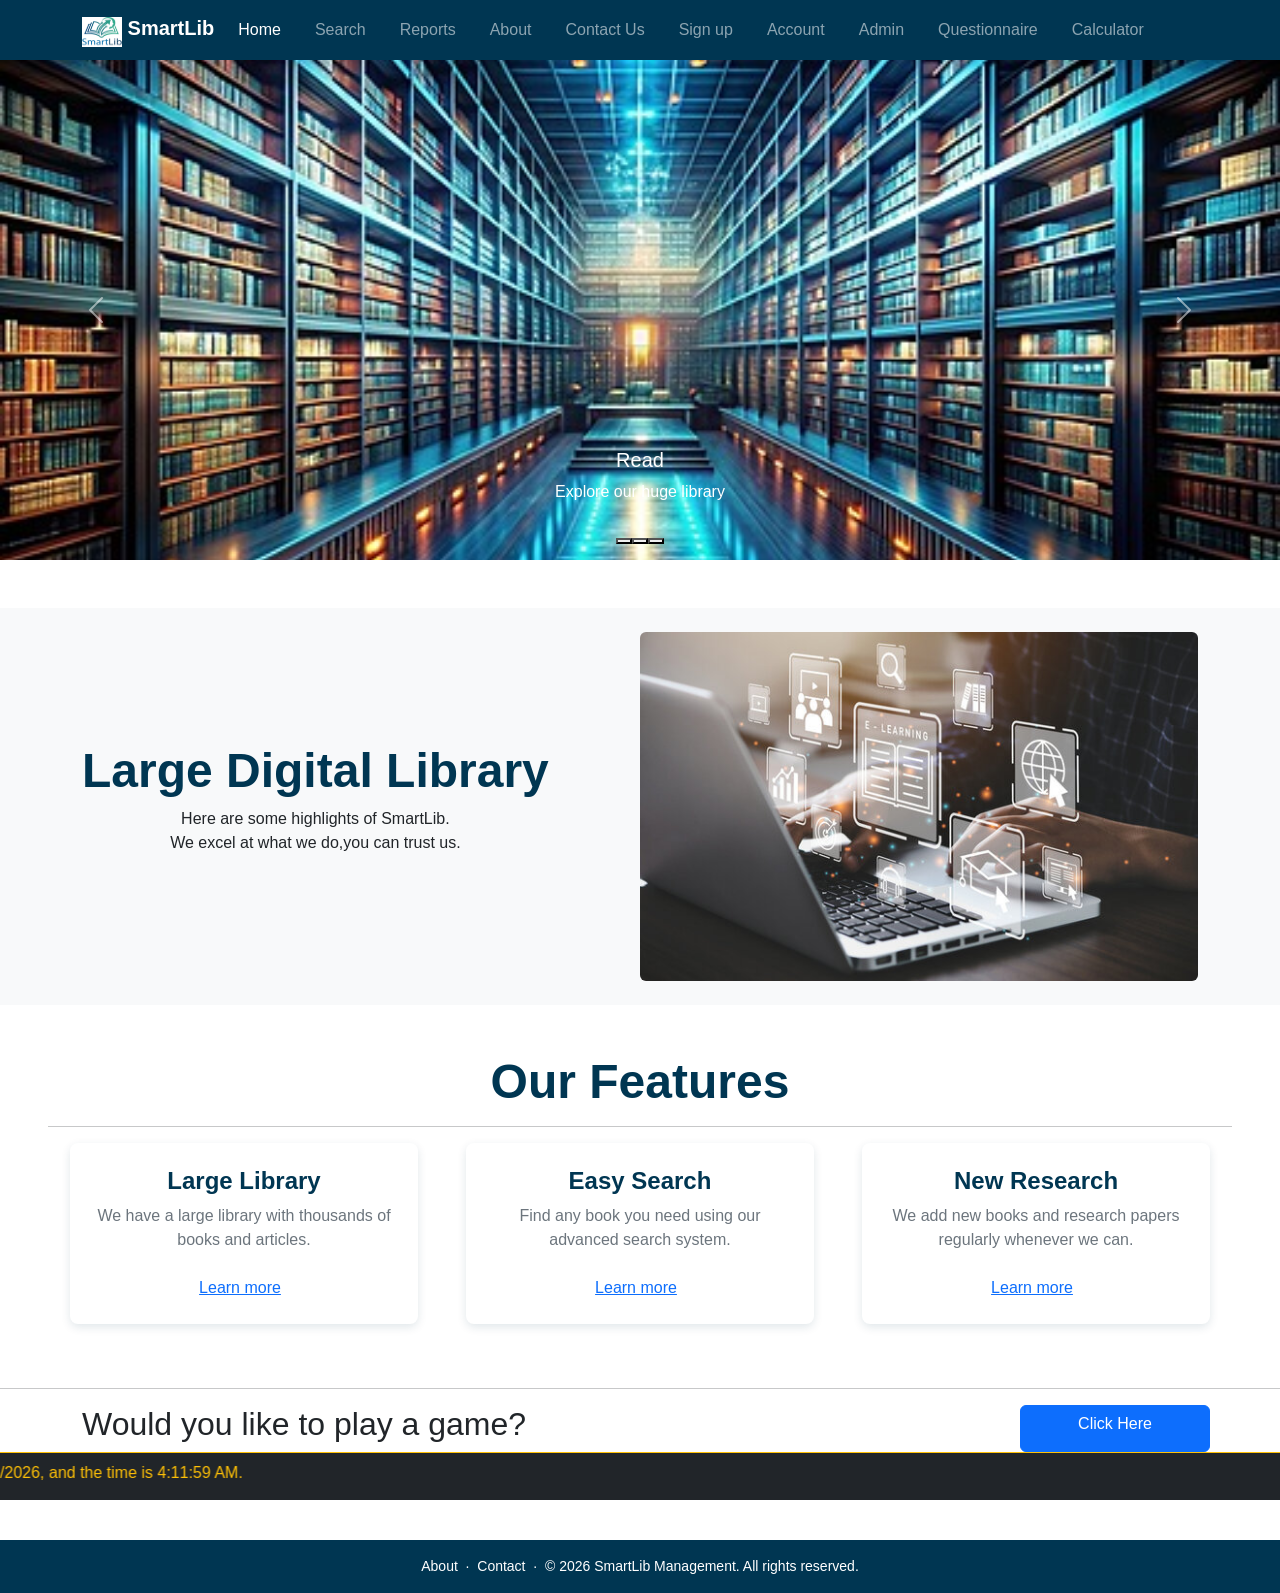
==== index.html @ b415d49e "Update index.html" ====
<!doctype html>
<html lang="en">
  <head>
    <meta charset="utf-8" />
    <meta name="viewport" content="width=device-width, initial-scale=1" />
    <title>SmartLib — Home</title>
    <link
      href="https://cdn.jsdelivr.net/npm/bootstrap@5.3.8/dist/css/bootstrap.min.css"
      rel="stylesheet"
      integrity="sha384-sRIl4kxILFvY47J16cr9ZwB07vP4J8+LH7qKQnuqkuIAvNWLzeN8tE5YBujZqJLB"
      crossorigin="anonymous"
    />
    <link rel="stylesheet" href="./style.css">
  </head>
  <body>
    
    <nav class="navbar navbar-expand-lg navbar-style navbar-dark" style="background-color: rgb(0, 54, 82);">
      <div class="container">
        <a href="index.html" class="navbar-brand">
          <img
            src="./assets/SmartLib_logo.jpg"
            alt="Logo"
            width="40"
            height="30"
            class="d-inline-block align-text-top"
          />
          SmartLib</a>
        <button class="navbar-toggler" type="button" data-bs-toggle="collapse" data-bs-target="#navbarNav" aria-controls="navbarNav" aria-expanded="false" aria-label="Toggle navigation">
          <span class="navbar-toggler-icon"></span>
        </button>
        <div class="collapse navbar-collapse" id="navbarNav">
          <ul class="navbar-nav me-auto">
            <li class="nav-item">
              <a href="index.html" class="nav-link active">Home</a>
            </li>
            <li class="nav-item">
              <a href="search.html" class="nav-link">Search</a>
            </li>
            <li class="nav-item">
              <a href="reports.html" class="nav-link">Reports</a>
            </li>
            <li class="nav-item">
              <a href="about.html" class="nav-link">About</a>
            </li>
            <li class="nav-item">
              <a href="contact.html" class="nav-link">Contact Us</a>
            </li>
            <li class="nav-item">
              <a href="signup.html" class="nav-link">Sign up</a>
            </li>
            <li class="nav-item">
              <a href="account.html" class="nav-link">Account</a>
            </li>
            <li class="nav-item">
              <a href="admin.html" class="nav-link">Admin</a>
            </li>
            <li class="nav-item">
              <a href="questionaire.html" class="nav-link">Questionnaire</a>
            </li>
            <li class="nav-item">
              <a href="calculator.html" class="nav-link">Calculator</a>
            </li>
          </ul>
        </div>
      </div>
    </nav>

    <!-- slide movement -->
    <section class="mb-5">
    <div class="">
        <div class="gallery-container w-100">
            <div id="photoGallery" class="carousel slide carousel-fade" data-bs-ride="carousel">
                <!-- Indicators -->
                <div class="carousel-indicators">
                    <button type="button"  data-bs-slide-to="0" class="active" aria-current="true" aria-label="Slide 1"></button>
                    <button type="button"  data-bs-slide-to="1" aria-label="Slide 2"></button>
                    <button type="button"  data-bs-slide-to="2" aria-label="Slide 3"></button>
                </div>

                <!-- Carousel Items -->
                <div class="carousel-inner ">
                    <!-- Photo 1 -->
                    <div class="carousel-item active" data-bs-interval="3000">
                        <img src="./assets/home1.jpg" class="d-block w-100" alt="Library interior 1" style="max-height: 500px; object-fit: cover;">
                        <div class="carousel-caption d-none d-md-block">
                            <h5>Read</h5>
                            <p>Explore our huge library</p>
                        </div>
                    </div>
                    
                    <!-- Photo 2 -->
                    <div class="carousel-item" data-bs-interval="3000">
                        <img src="./assets/home2.jpg" class="d-block w-100" alt="Library interior 2" style="max-height: 500px; object-fit: cover;">
                        <div class="carousel-caption d-none d-md-block">
                            <h5>Search</h5>
                            <p>Easy searching by our advanced system</p>
                        </div>
                    </div>
                    
                    <!-- Photo 3 -->
                    <div class="carousel-item" data-bs-interval="3000">
                        <img src="./assets/home3.jpg" class="d-block w-100" alt="Library interior 3" style="max-height: 500px; object-fit: cover;">
                        <div class="carousel-caption d-none d-md-block">
                            <h5>Latest</h5>
                            <p>Check out the latest releases</p>
                        </div>
                    </div>
                </div>

                <!-- Navigation Controls -->
                <button class="carousel-control-prev" type="button" data-bs-target="#photoGallery" data-bs-slide="prev">
                    <span class="carousel-control-prev-icon" aria-hidden="true"></span>
                    <span class="visually-hidden">Previous</span>
                </button>
                <button class="carousel-control-next" type="button" data-bs-target="#photoGallery" data-bs-slide="next">
                    <span class="carousel-control-next-icon" aria-hidden="true"></span>
                    <span class="visually-hidden">Next</span>
                </button>
            </div>
        </div>
    </div>
    </section>
    
    <!--  -->
    <section class="bg-light">
      <div
        class="container d-md-flex justify-content-between text-center pt-4 pb-4"
      >
        <div class="align-content-center">
          <h1 class="display-5 fw-bold section-title">Large Digital Library</h1>
          <p class="">
            Here are some highlights of SmartLib.<br />
            We excel at what we do,you can trust us.
          </p>
        </div>
        <img src="./assets/home3.jpg" class="w-50 rounded img-fluid" alt="" />
      </div>
    </section>

    <!-- Feature Section -->
    <section class="p-5 text-center" id="feature">
      <h1 class="display-5 fw-bold section-title">Our Features</h1>
      <hr>
      <div class="container">
        <div class="row justify-content-center text-center gap-5">
        <div class="card feature-card col-md text-center p-4">
          <h3 class="h4 fw-semibold mb-2 section-title fw-bold">Large Library</h3>
          
          <p class="text-secondary mb-4">
            We have a large library with thousands of books and articles.
          </p>
          <a href="#" class="text-primary">
            Learn more <i class="fas fa-arrow-right ms-2 small"></i>
          </a>
        </div>
        <div class="card feature-card col-md text-center p-4">
          <h3 class="h4 fw-semibold mb-2 section-title fw-bold">Easy Search</h3>
          <p class="text-secondary mb-4">
            Find any book you need using our advanced search system.
          </p>
          <a href="#" class="text-primary">
            Learn more <i class="fas fa-arrow-right ms-2 small"></i>
          </a>
        </div>
        <div class="card feature-card col-md text-center p-4">
          <h3 class="h4 fw-semibold mb-2 section-title fw-bold">New Research</h3>
          <p class="text-secondary mb-4">
            We add new books and research papers regularly whenever we can.
          </p>
          <a href="#" class="text-primary">
            Learn more <i class="fas fa-arrow-right ms-2 small"></i>
          </a>
        </div>
      </div>
      
    </section>

    <hr>
    <div class="container">
      <div class="row">
      <h2 class="col-10">Would you like to play a game?</h2>
      <a href="./fun.html" class="btn btn-primary col-lg-2 text-center">Click Here</a>
    </div>
    </div>
    

    <div class="banner-bottom">
        <div class="bg-dark text-warning py-2 border-top border-warning">
            <marquee direction="right" id="moving-welcome">
              Welcome to the SmartLib website! Today is <span id="date"></span>, and the time is <span id="time"></span>.
            </marquee>
        </div>
    </div>
    
    

    <footer class="text-white py-3" style="background-color: rgb(0, 54, 82);">
      <div class="container text-center">
        <p class="small mb-0">
          <a href="about.html" class="text-white text-decoration-none">About</a>
          &nbsp;·&nbsp;
          <a href="contact.html" class="text-white text-decoration-none">Contact</a>
          &nbsp;·&nbsp;
          © 2026 SmartLib Management. All rights reserved.
        </p>
      </div>
    </footer>

    <script
      src="https://cdn.jsdelivr.net/npm/bootstrap@5.3.8/dist/js/bootstrap.bundle.min.js"
      integrity="sha384-FKyoEForCGlyvwx9Hj09JcYn3nv7wiPVlz7YYwJrWVcXK/BmnVDxM+D2scQbITxI"
      crossorigin="anonymous"
    ></script>
    <script src="./script.js"></script>
       
  </body>
</html>
---- style.css ----
body{
font-family: Arial, sans-serif;
margin:0;
padding:0;
background:#ffffff;
}



header{
background:#f4f4f4;
padding:20px;
text-align:center;
}



nav{
background:#003652;
padding:12px;
}

nav a{
color:white;
text-decoration:none;
margin-right:18px;
font-weight:bold;
}

nav a:hover{
color:#00c896; 
}

table{
width:85%;
margin:25px auto;
border-collapse:collapse;
}

th, td{
border:1px solid #333;
padding:10px;
}

th{
background:#003652;
color:white;
text-align:center;
}


tr:nth-child(even){
background:#f2f2f2;
}



tr:hover{
background:#d9f5ec;
}


#search-submit{
background:#00c896;
color:white;
padding:10px 18px;
border:none;
border-radius:6px;
cursor:pointer;
font-weight:bold;
}

#search-submit:hover{
background:#009e74;
}



input[type="checkbox"]{
margin-right:6px;
}



input[type="text"], select{
width:90%;
padding:8px;
border:1px solid #ccc;
border-radius:4px;
}



footer{
text-align:center;
margin-top:40px;
padding:12px;
background:#003652;
color:white;
}
.card{
background:white;
padding:15px;
border-radius:8px;
box-shadow:0 2px 8px rgba(0,0,0,0.1);
}

.navbar-style {
  background-color: rgb(0, 54, 82) !important;
}

.section-title {
  color: rgb(0, 54, 82);
}

.feature-card {
  border: none;
  box-shadow: 0 0.2rem 0.6rem rgba(0, 54, 82, 0.12);
  transition: box-shadow 0.2s ease;
}

.feature-card:hover {
  box-shadow: 0 0.45rem 1rem rgba(0, 54, 82, 0.18);
}


.admin-page .card {
  border: 1px solid rgba(0, 54, 82, 0.15);
  box-shadow: 0 0.35rem 1rem rgba(0, 0, 0, 0.08);
}

.admin-page .btn-brand {
  background-color: rgb(0, 54, 82);
  border-color: rgb(0, 54, 82);
  color: #fff;
}

.admin-page .btn-brand:hover {
  background-color: rgb(0, 40, 62);
  border-color: rgb(0, 40, 62);
  color: #fff;
}

.about-hero-img {
  max-width: 600px;
  width: 100%;
  height: auto;
}
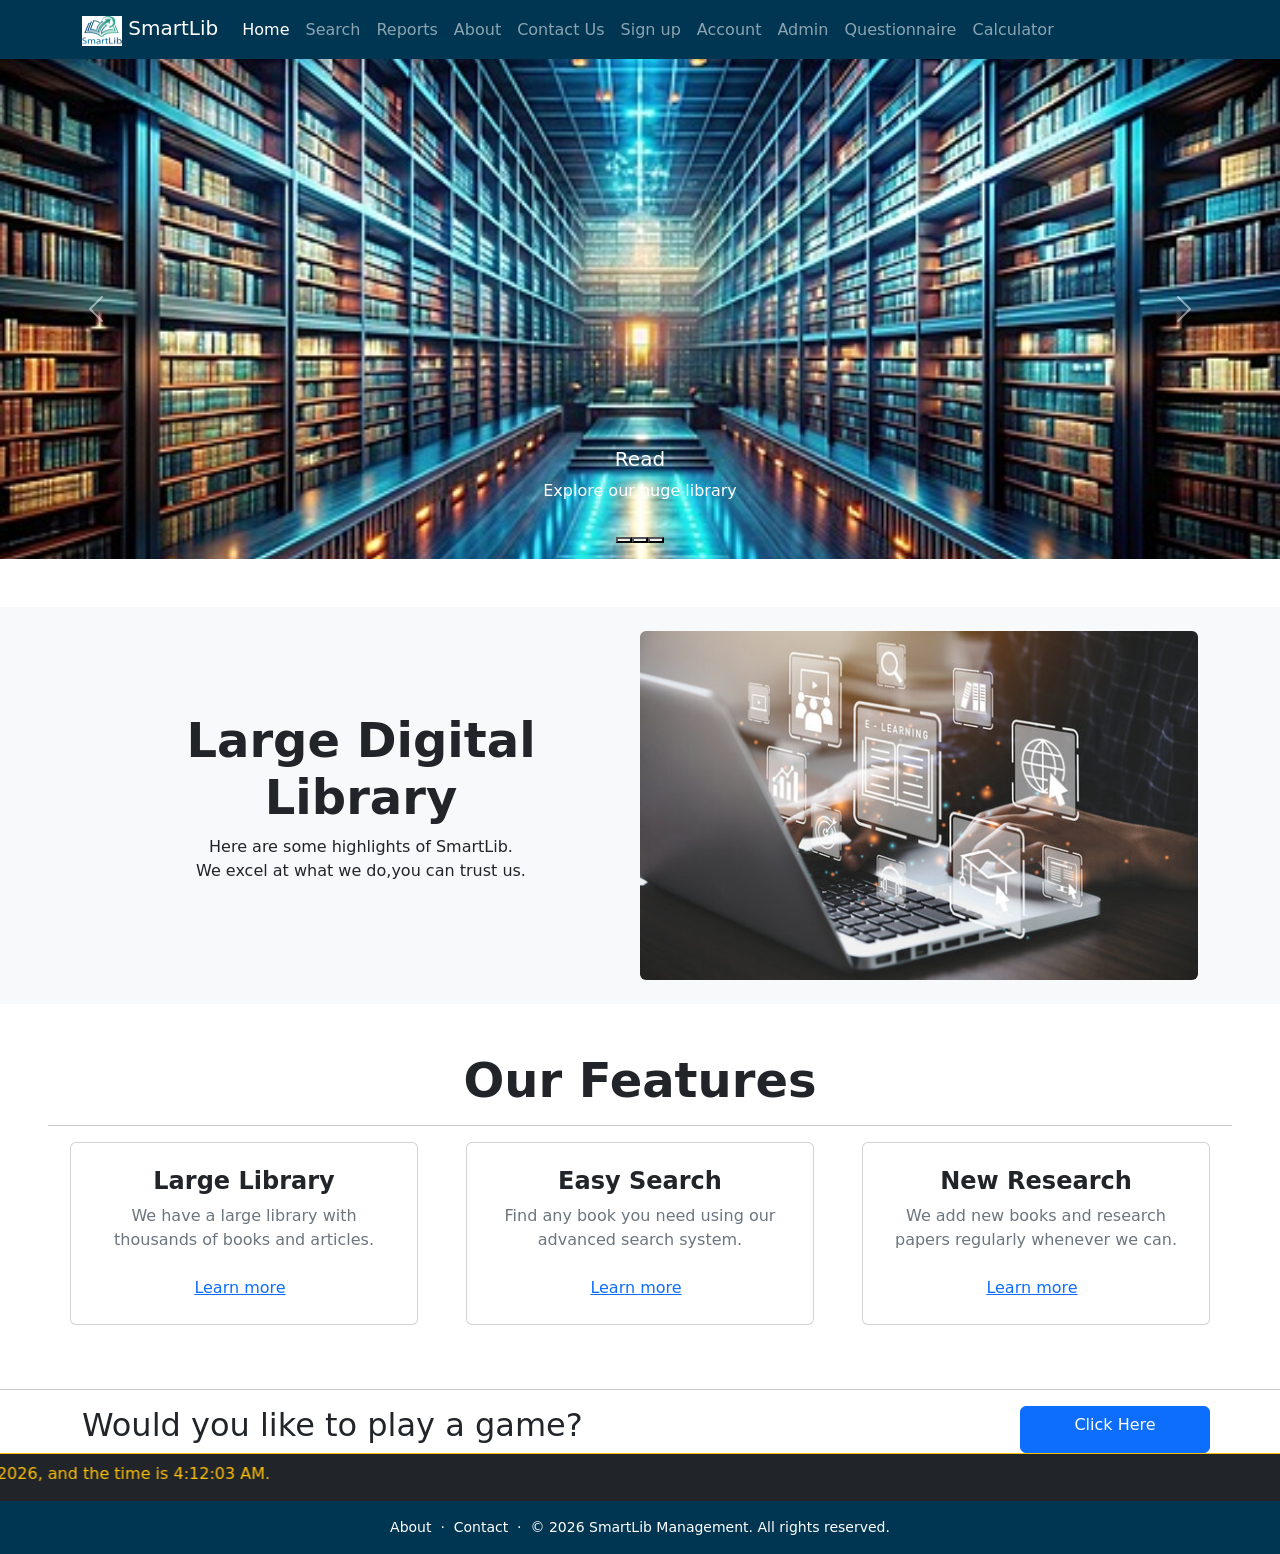
==== commit 1e6c8178: "Update index.html delete style.css link" ====
--- a/index.html
+++ b/index.html
@@ -10,7 +10,7 @@
       integrity="sha384-sRIl4kxILFvY47J16cr9ZwB07vP4J8+LH7qKQnuqkuIAvNWLzeN8tE5YBujZqJLB"
       crossorigin="anonymous"
     />
-    <link rel="stylesheet" href="./style.css">
+
   </head>
   <body>
     
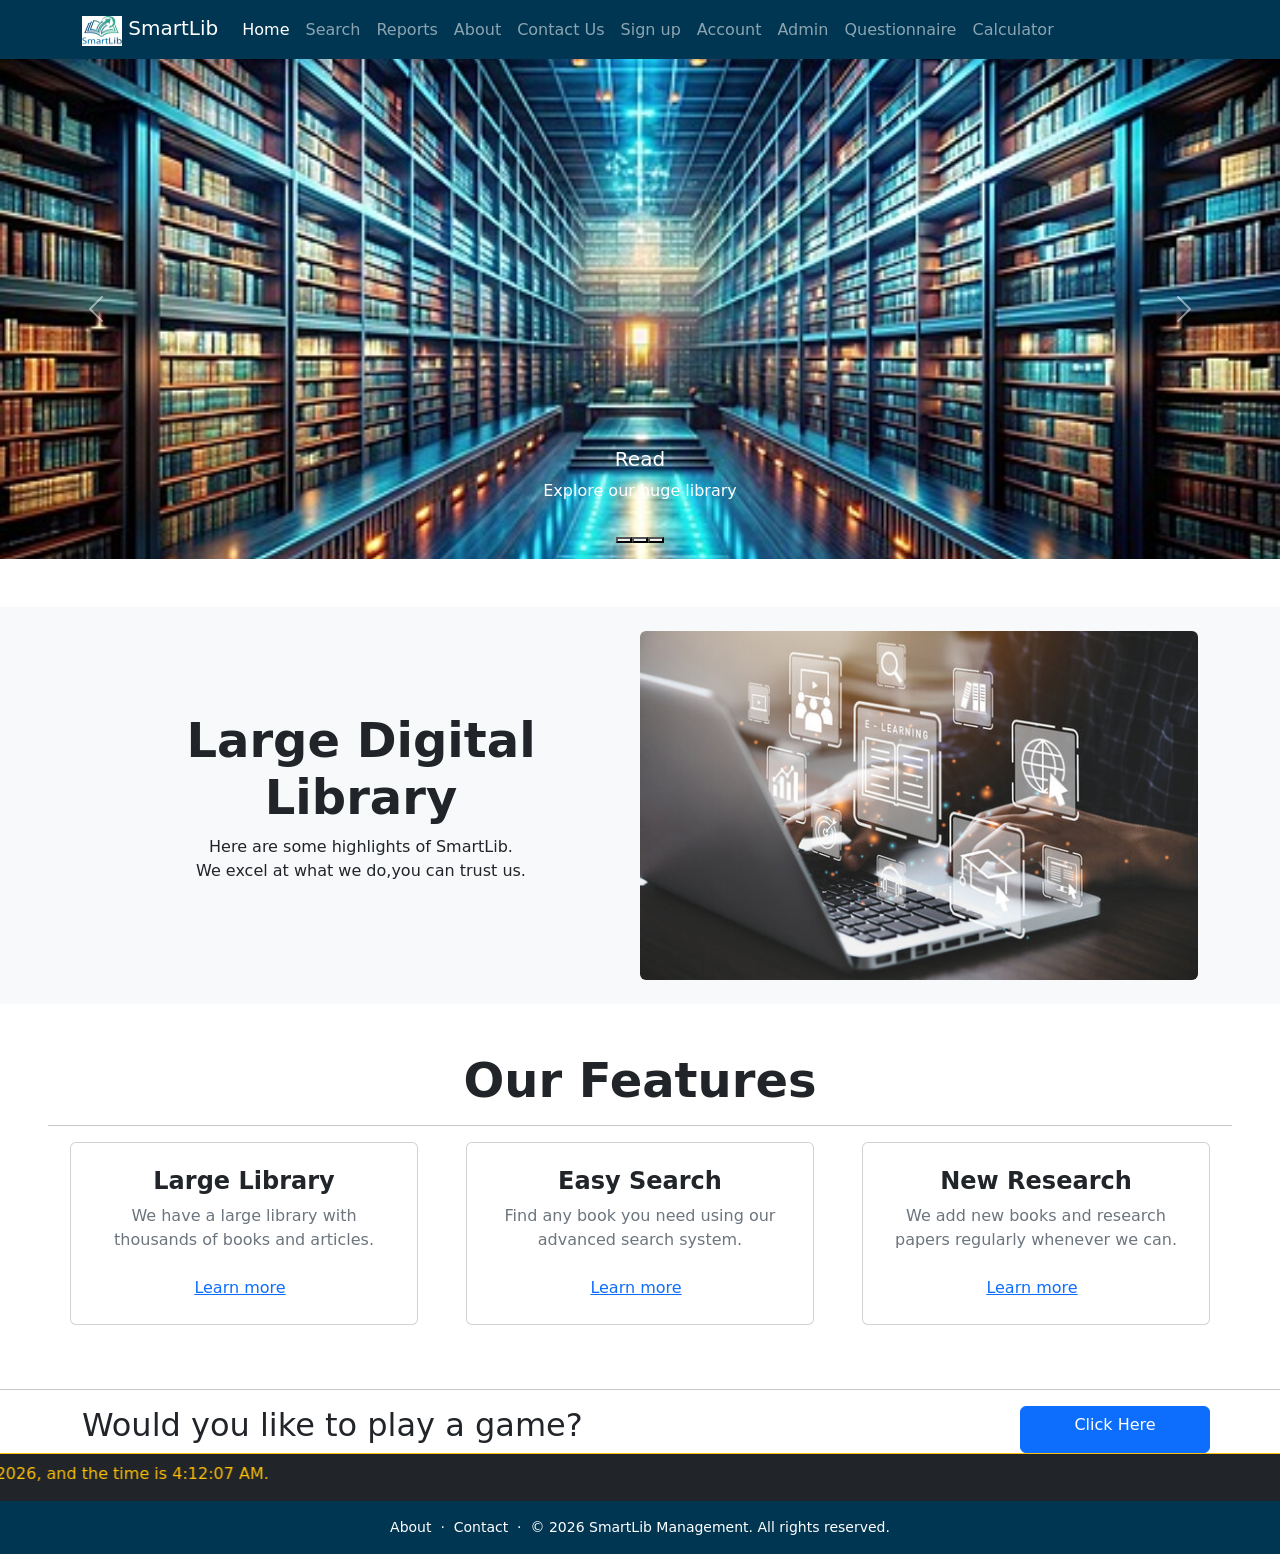
==== commit 2f3e9c30: "Fixed navbar issues" ====
--- a/index.html
+++ b/index.html
@@ -29,7 +29,7 @@
           <span class="navbar-toggler-icon"></span>
         </button>
         <div class="collapse navbar-collapse" id="navbarNav">
-          <ul class="navbar-nav me-auto">
+          <ul class="navbar-nav ms-auto ms-lg-0 me-lg-auto mb-2 mb-lg-0">
             <li class="nav-item">
               <a href="index.html" class="nav-link active">Home</a>
             </li>
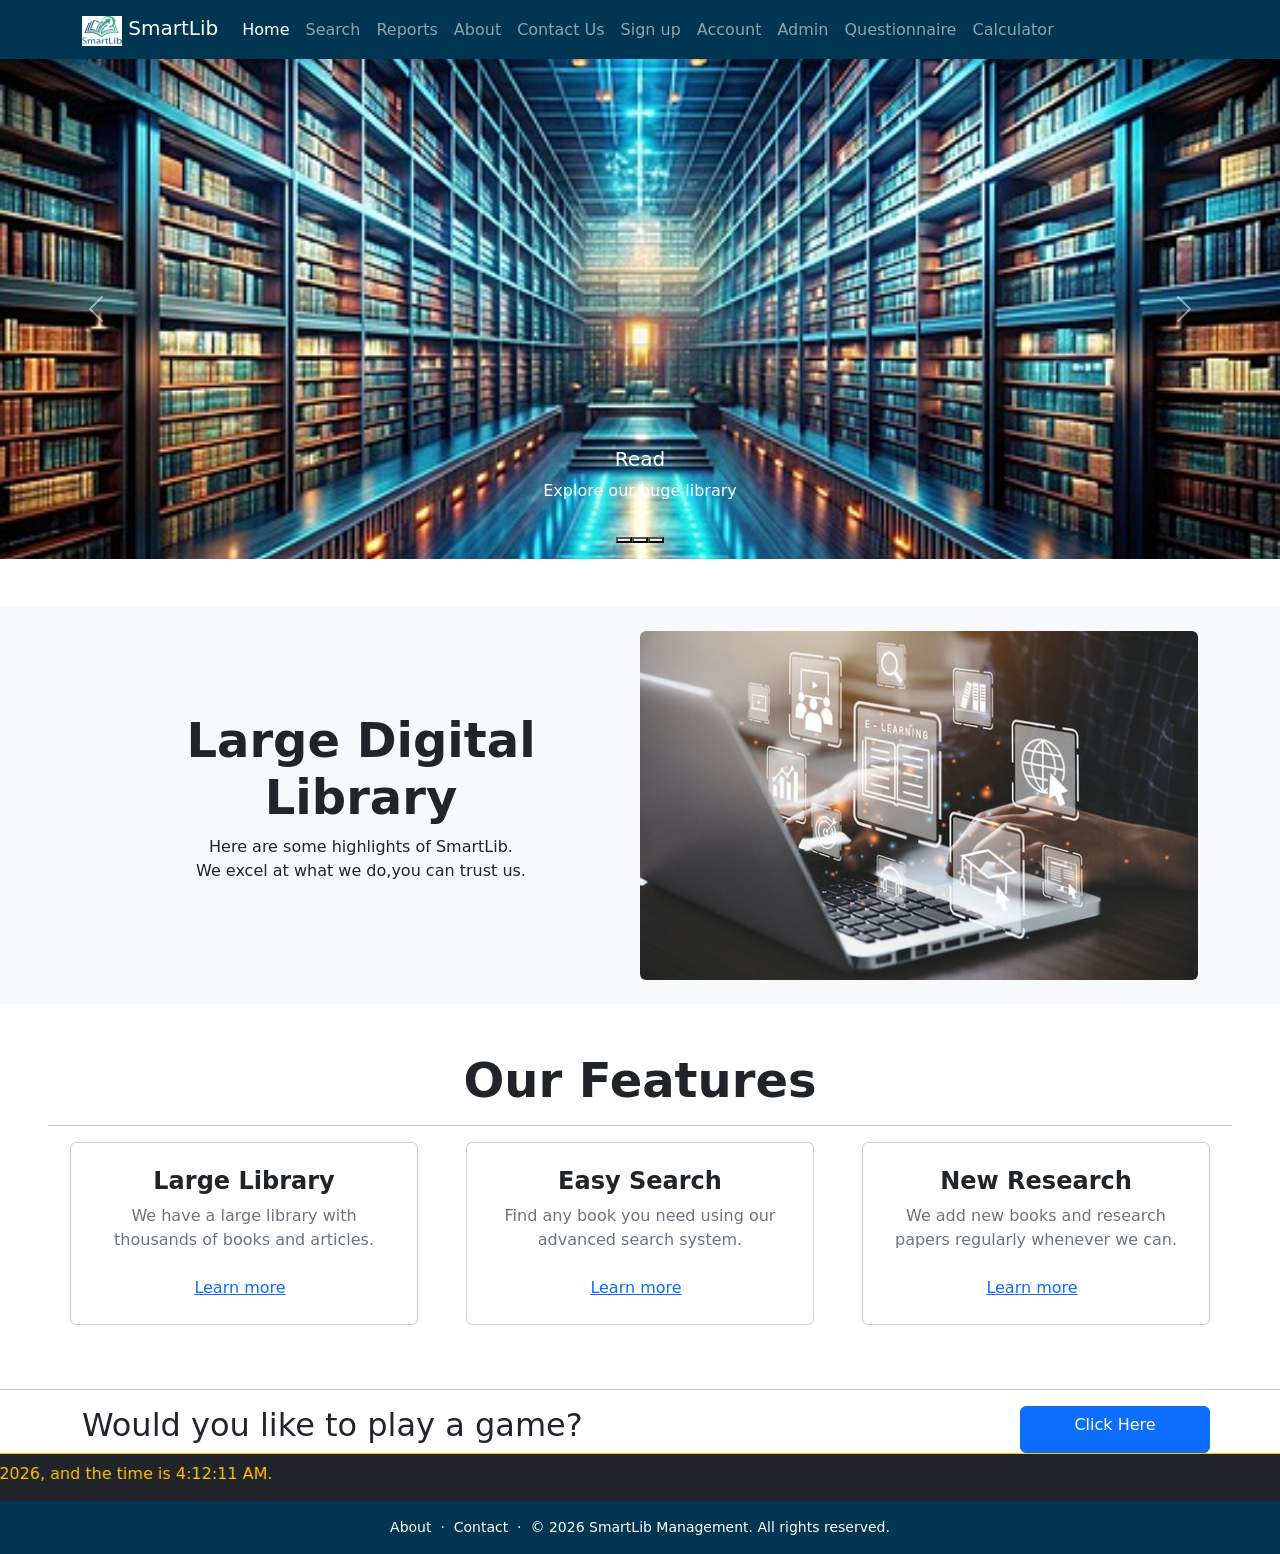
==== commit 413557c6: "Update index.html" ====
--- a/index.html
+++ b/index.html
@@ -29,12 +29,12 @@
           <span class="navbar-toggler-icon"></span>
         </button>
         <div class="collapse navbar-collapse" id="navbarNav">
-          <ul class="navbar-nav ms-auto ms-lg-0 me-lg-auto mb-2 mb-lg-0">
+          <ul class="navbar-nav me-auto">
             <li class="nav-item">
               <a href="index.html" class="nav-link active">Home</a>
             </li>
             <li class="nav-item">
-              <a href="search.html" class="nav-link">Search</a>
+              <a href="search.php" class="nav-link">Search</a>
             </li>
             <li class="nav-item">
               <a href="reports.html" class="nav-link">Reports</a>
@@ -52,7 +52,7 @@
               <a href="account.html" class="nav-link">Account</a>
             </li>
             <li class="nav-item">
-              <a href="admin.html" class="nav-link">Admin</a>
+              <a href="admin.php" class="nav-link">Admin</a>
             </li>
             <li class="nav-item">
               <a href="questionaire.html" class="nav-link">Questionnaire</a>
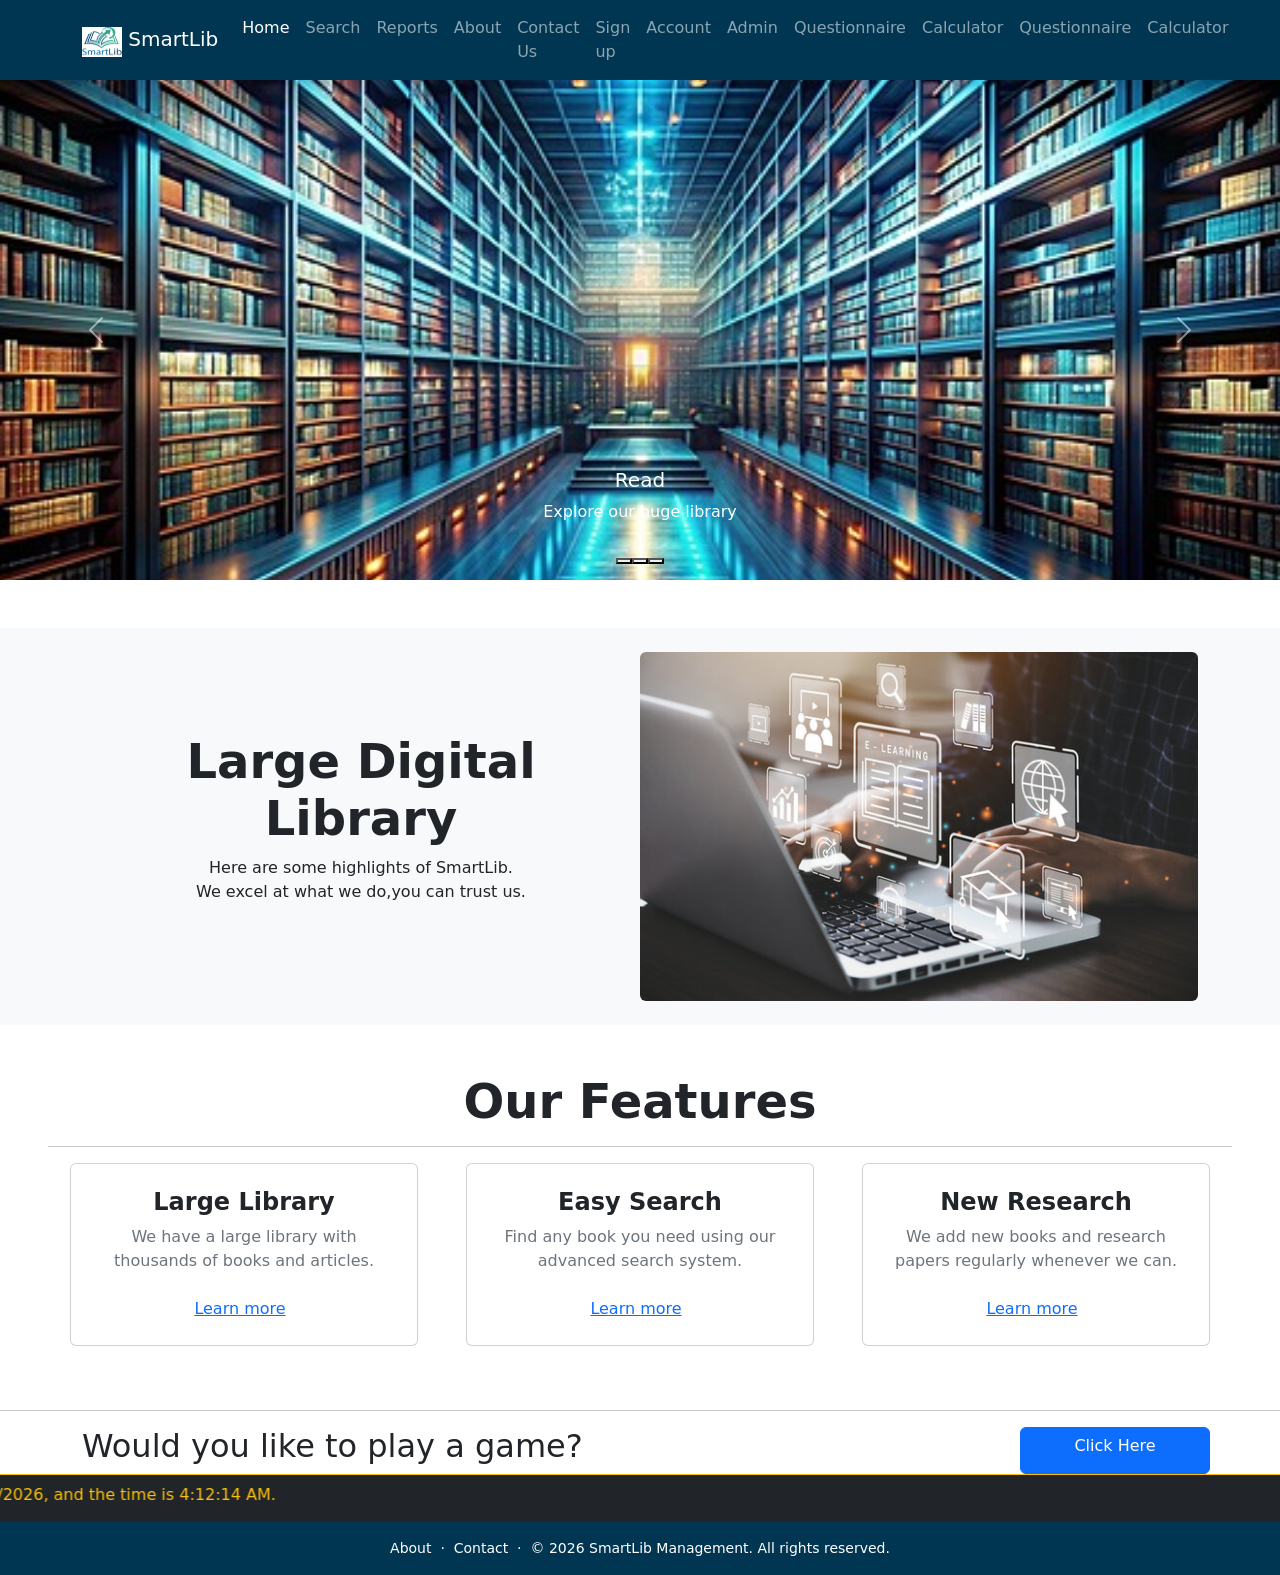
==== commit 97a0429b: "Merge branch 'main' of https://github.com/MohamWai/SmartLib" ====
--- a/index.html
+++ b/index.html
@@ -29,7 +29,7 @@
           <span class="navbar-toggler-icon"></span>
         </button>
         <div class="collapse navbar-collapse" id="navbarNav">
-          <ul class="navbar-nav me-auto">
+          <ul class="navbar-nav ms-auto ms-lg-0 me-lg-auto mb-2 mb-lg-0">
             <li class="nav-item">
               <a href="index.html" class="nav-link active">Home</a>
             </li>
@@ -53,6 +53,12 @@
             </li>
             <li class="nav-item">
               <a href="admin.php" class="nav-link">Admin</a>
+            </li>
+            <li class="nav-item">
+              <a href="questionaire.html" class="nav-link">Questionnaire</a>
+            </li>
+            <li class="nav-item">
+              <a href="calculator.html" class="nav-link">Calculator</a>
             </li>
             <li class="nav-item">
               <a href="questionaire.html" class="nav-link">Questionnaire</a>
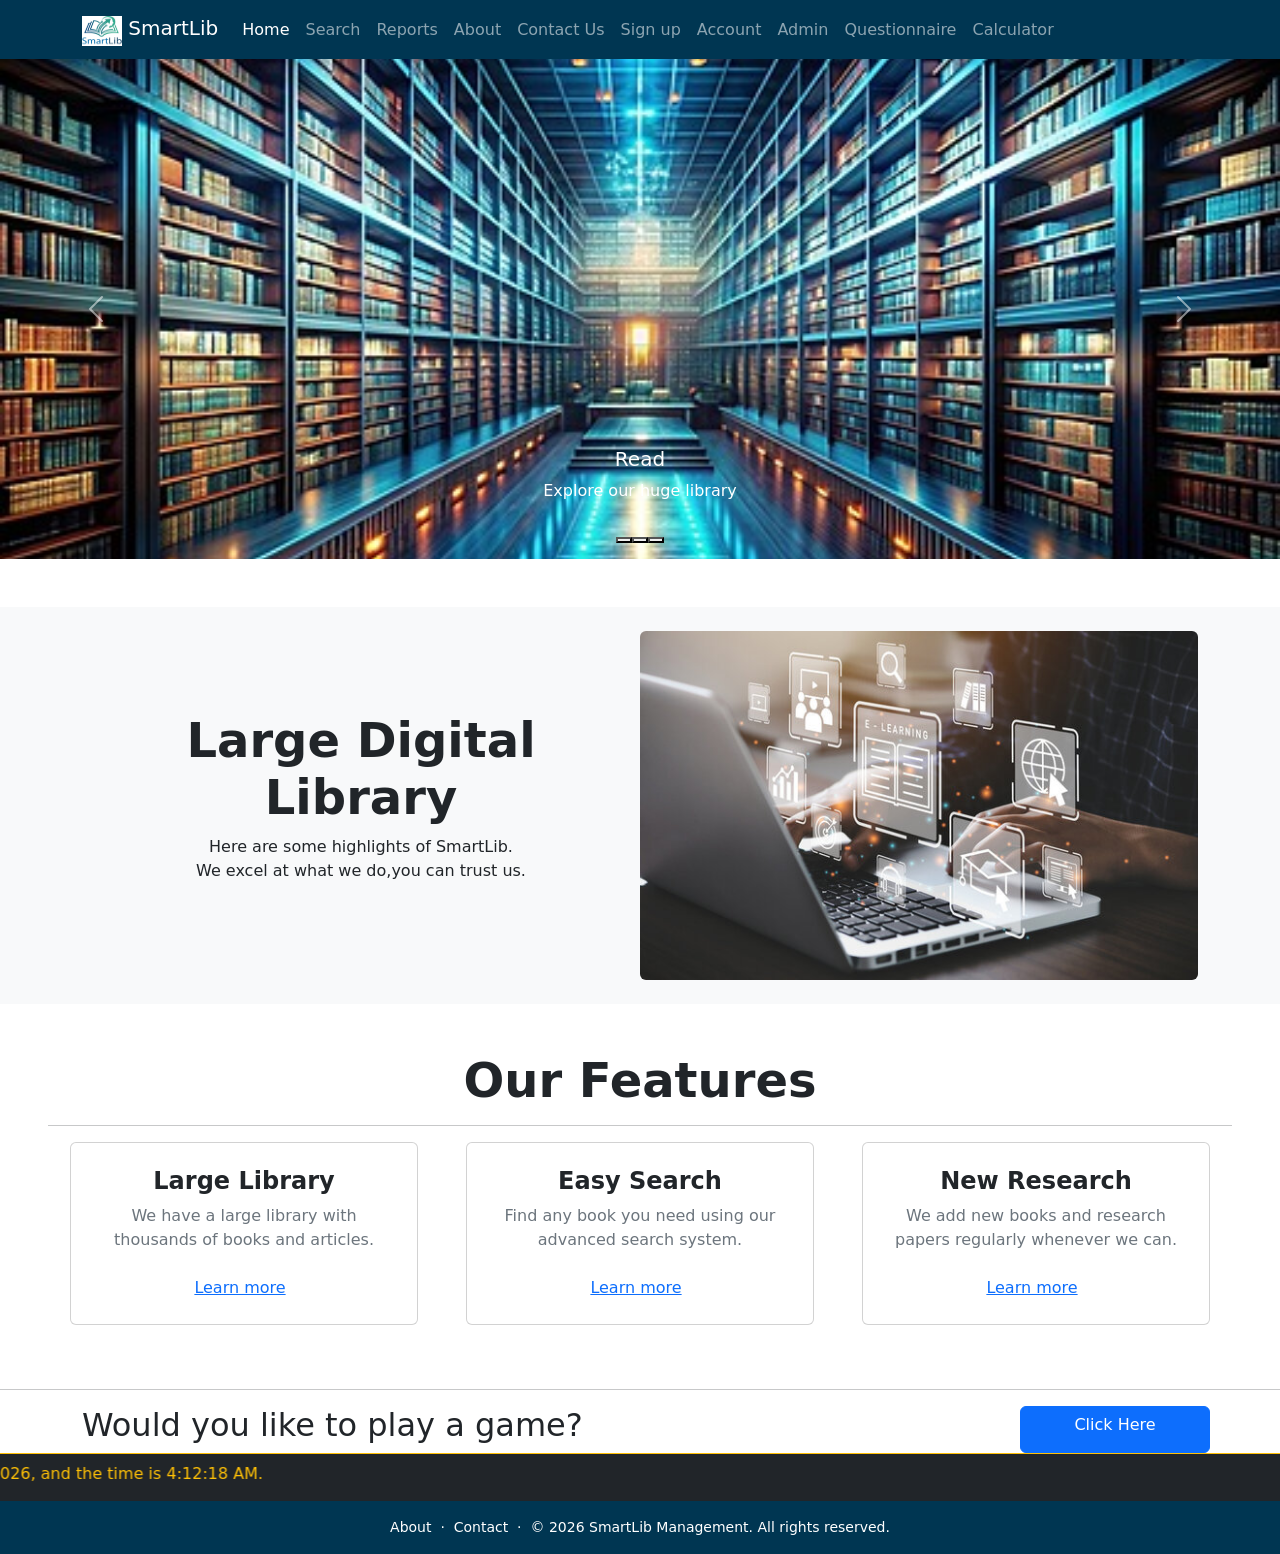
==== commit e364e851: "Added and fixed server side scripting" ====
--- a/index.html
+++ b/index.html
@@ -29,7 +29,7 @@
           <span class="navbar-toggler-icon"></span>
         </button>
         <div class="collapse navbar-collapse" id="navbarNav">
-          <ul class="navbar-nav ms-auto ms-lg-0 me-lg-auto mb-2 mb-lg-0">
+          <ul class="navbar-nav me-auto">
             <li class="nav-item">
               <a href="index.html" class="nav-link active">Home</a>
             </li>
@@ -53,12 +53,6 @@
             </li>
             <li class="nav-item">
               <a href="admin.php" class="nav-link">Admin</a>
-            </li>
-            <li class="nav-item">
-              <a href="questionaire.html" class="nav-link">Questionnaire</a>
-            </li>
-            <li class="nav-item">
-              <a href="calculator.html" class="nav-link">Calculator</a>
             </li>
             <li class="nav-item">
               <a href="questionaire.html" class="nav-link">Questionnaire</a>
@@ -217,6 +211,10 @@
       integrity="sha384-FKyoEForCGlyvwx9Hj09JcYn3nv7wiPVlz7YYwJrWVcXK/BmnVDxM+D2scQbITxI"
       crossorigin="anonymous"
     ></script>
+    <script>
+      // Ensure DB exists when user opens home page.
+      fetch("./db.php?init=1").catch(() => {});
+    </script>
     <script src="./script.js"></script>
        
   </body>
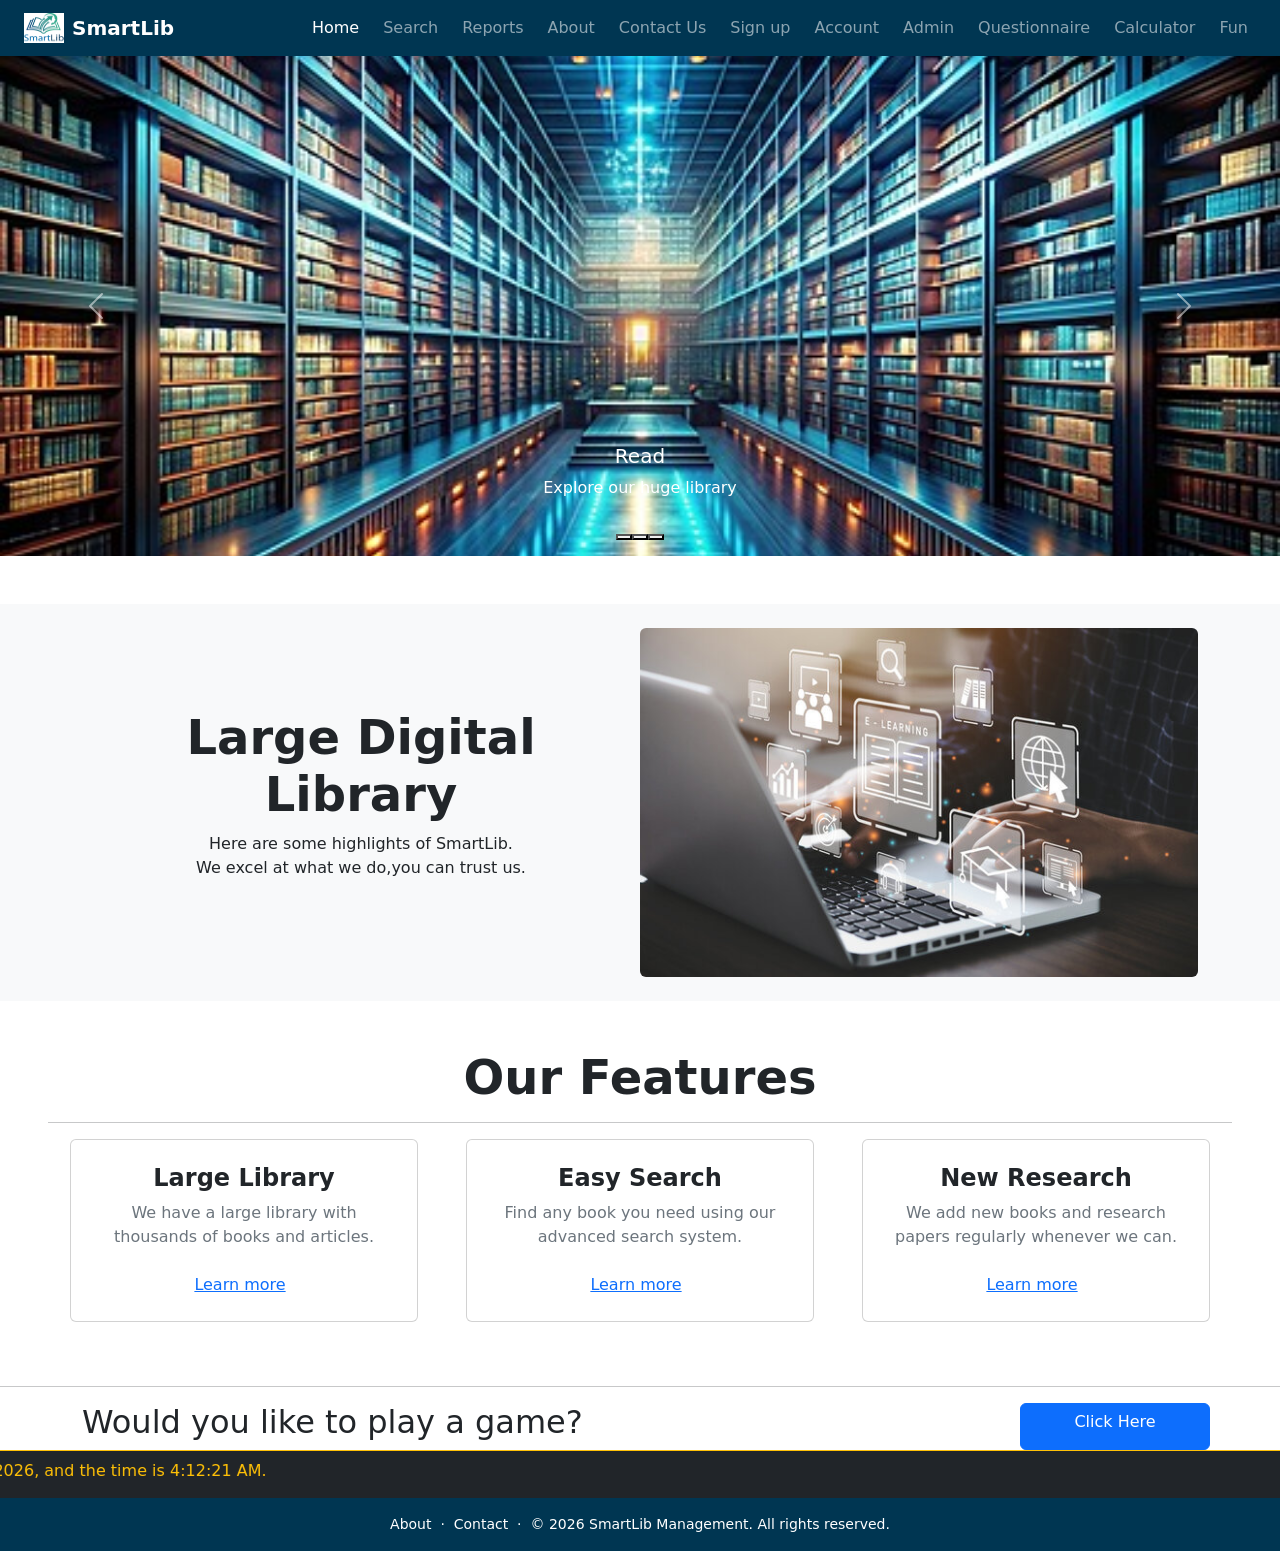
==== commit 3f38e7c6: "added php functionality to forms and fixed validation , added php navbar for consistency among all p" ====
--- a/index.html
+++ b/index.html
@@ -14,42 +14,51 @@
   </head>
   <body>
     
-    <nav class="navbar navbar-expand-lg navbar-style navbar-dark" style="background-color: rgb(0, 54, 82);">
-      <div class="container">
-        <a href="index.html" class="navbar-brand">
+    <nav class="navbar navbar-expand-lg navbar-dark navbar-style shadow-sm" style="background-color: rgb(0, 54, 82);">
+      <div class="container-fluid px-3 px-lg-4">
+        <a href="index.html" class="navbar-brand d-flex align-items-center gap-2 text-white text-decoration-none">
           <img
             src="./assets/SmartLib_logo.jpg"
-            alt="Logo"
+            alt="SmartLib logo"
             width="40"
             height="30"
             class="d-inline-block align-text-top"
           />
-          SmartLib</a>
-        <button class="navbar-toggler" type="button" data-bs-toggle="collapse" data-bs-target="#navbarNav" aria-controls="navbarNav" aria-expanded="false" aria-label="Toggle navigation">
+          <span class="fw-semibold">SmartLib</span>
+        </a>
+        <button
+          class="navbar-toggler"
+          type="button"
+          data-bs-toggle="collapse"
+          data-bs-target="#smartlibNavbar"
+          aria-controls="smartlibNavbar"
+          aria-expanded="false"
+          aria-label="Toggle navigation"
+        >
           <span class="navbar-toggler-icon"></span>
         </button>
-        <div class="collapse navbar-collapse" id="navbarNav">
-          <ul class="navbar-nav me-auto">
-            <li class="nav-item">
-              <a href="index.html" class="nav-link active">Home</a>
+        <div class="collapse navbar-collapse" id="smartlibNavbar">
+          <ul class="navbar-nav ms-auto mb-2 mb-lg-0 gap-2 flex-lg-row flex-lg-nowrap align-items-lg-center">
+            <li class="nav-item">
+              <a href="index.html" class="nav-link active" aria-current="page">Home</a>
             </li>
             <li class="nav-item">
               <a href="search.php" class="nav-link">Search</a>
             </li>
             <li class="nav-item">
-              <a href="reports.html" class="nav-link">Reports</a>
+              <a href="reports.php" class="nav-link">Reports</a>
             </li>
             <li class="nav-item">
               <a href="about.html" class="nav-link">About</a>
             </li>
             <li class="nav-item">
-              <a href="contact.html" class="nav-link">Contact Us</a>
+              <a href="contact.php" class="nav-link">Contact Us</a>
             </li>
             <li class="nav-item">
               <a href="signup.html" class="nav-link">Sign up</a>
             </li>
             <li class="nav-item">
-              <a href="account.html" class="nav-link">Account</a>
+              <a href="account.php" class="nav-link">Account</a>
             </li>
             <li class="nav-item">
               <a href="admin.php" class="nav-link">Admin</a>
@@ -59,6 +68,9 @@
             </li>
             <li class="nav-item">
               <a href="calculator.html" class="nav-link">Calculator</a>
+            </li>
+            <li class="nav-item">
+              <a href="fun.html" class="nav-link">Fun</a>
             </li>
           </ul>
         </div>
@@ -199,7 +211,7 @@
         <p class="small mb-0">
           <a href="about.html" class="text-white text-decoration-none">About</a>
           &nbsp;·&nbsp;
-          <a href="contact.html" class="text-white text-decoration-none">Contact</a>
+          <a href="contact.php" class="text-white text-decoration-none">Contact</a>
           &nbsp;·&nbsp;
           © 2026 SmartLib Management. All rights reserved.
         </p>
@@ -211,10 +223,6 @@
       integrity="sha384-FKyoEForCGlyvwx9Hj09JcYn3nv7wiPVlz7YYwJrWVcXK/BmnVDxM+D2scQbITxI"
       crossorigin="anonymous"
     ></script>
-    <script>
-      // Ensure DB exists when user opens home page.
-      fetch("./db.php?init=1").catch(() => {});
-    </script>
     <script src="./script.js"></script>
        
   </body>
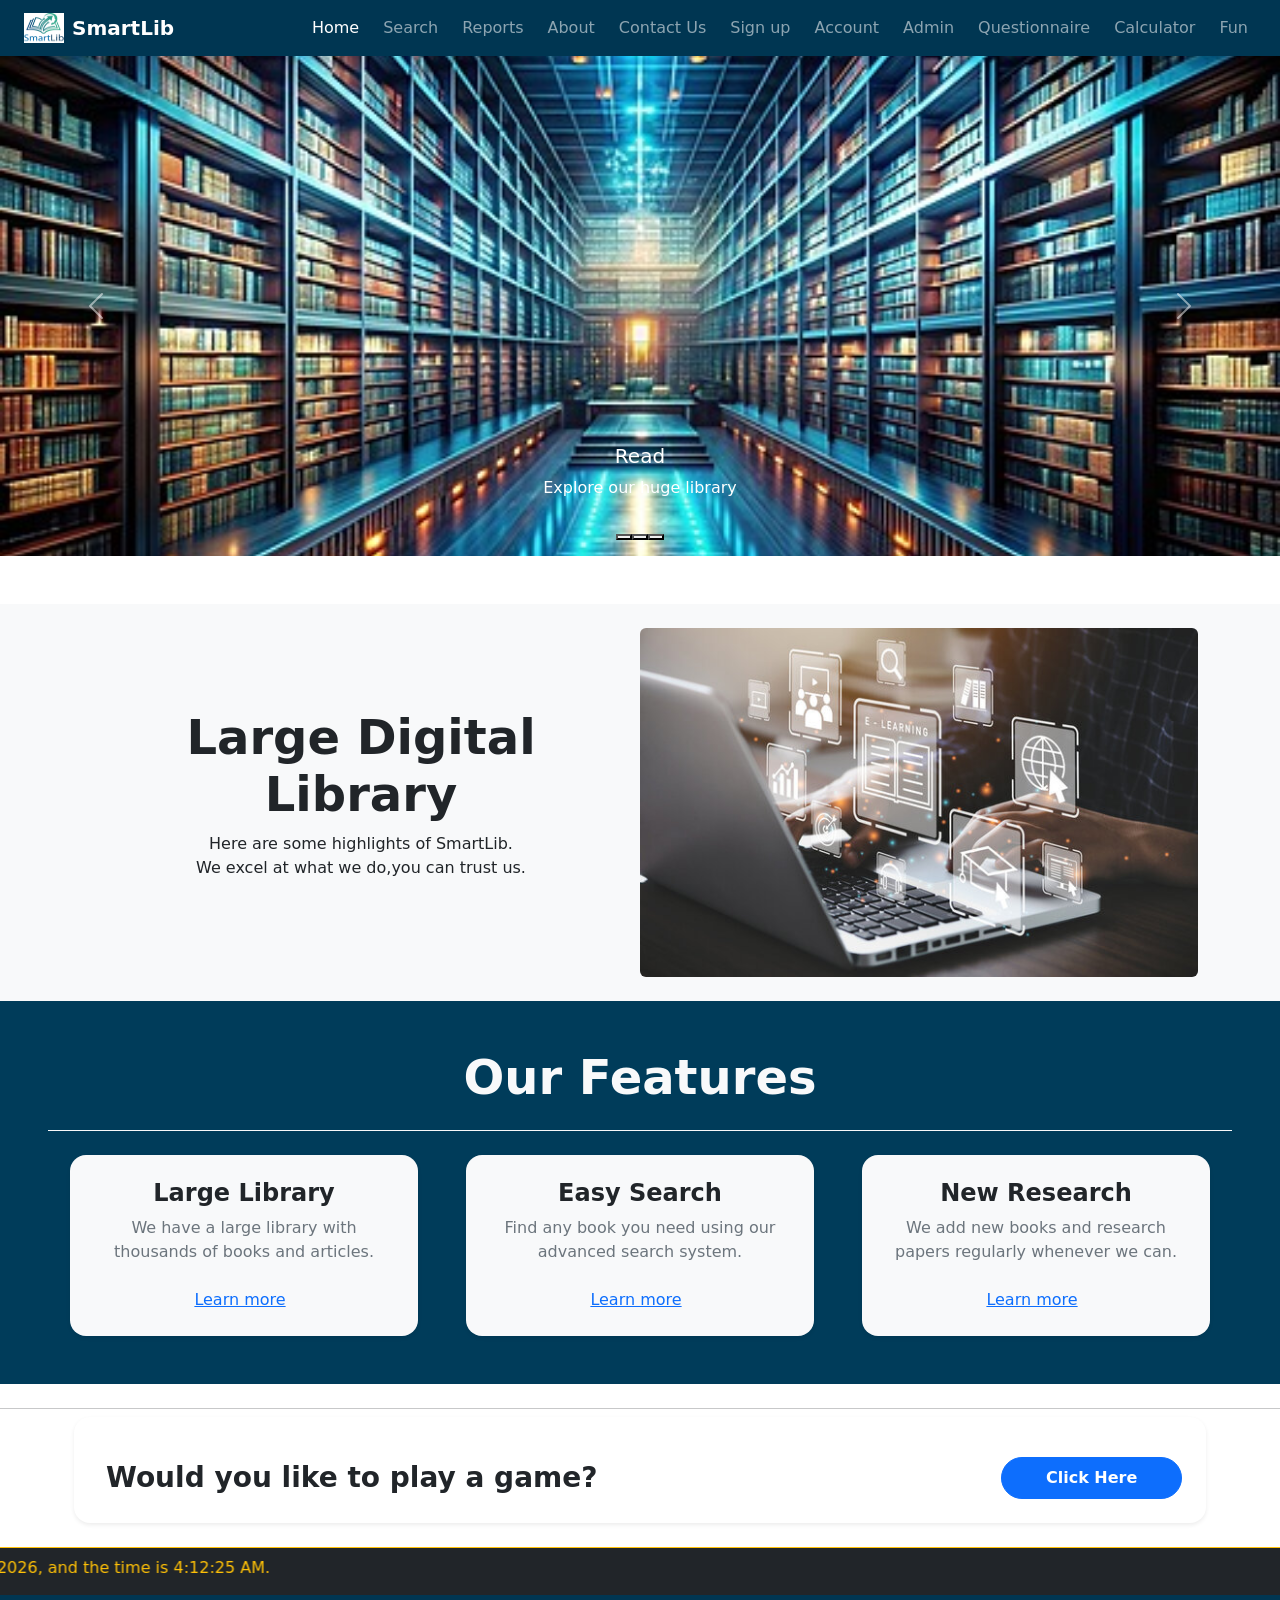
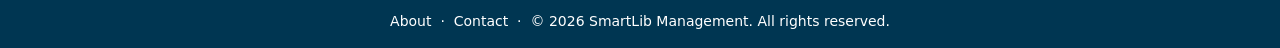
==== commit c65efe6b: "Enhance feature section with new styles and layout Updated feature section styling and layout for be" ====
--- a/index.html
+++ b/index.html
@@ -150,12 +150,12 @@
     </section>
 
     <!-- Feature Section -->
-    <section class="p-5 text-center" id="feature">
-      <h1 class="display-5 fw-bold section-title">Our Features</h1>
-      <hr>
-      <div class="container">
+    <section class="p-5 text-center " style="background-color: rgb(0, 60, 90);" id="feature">
+      <h1 class="display-5 fw-bold text-light section-title">Our Features</h1>
+      <hr class="my-4 opacity-100 text-light">
+      <div class="container ">
         <div class="row justify-content-center text-center gap-5">
-        <div class="card feature-card col-md text-center p-4">
+        <div class="card feature-card bg-light col-md text-center p-4 border-0 shadow-sm rounded-4">
           <h3 class="h4 fw-semibold mb-2 section-title fw-bold">Large Library</h3>
           
           <p class="text-secondary mb-4">
@@ -165,7 +165,7 @@
             Learn more <i class="fas fa-arrow-right ms-2 small"></i>
           </a>
         </div>
-        <div class="card feature-card col-md text-center p-4">
+        <div class="card feature-card bg-light col-md text-center p-4 border-0 shadow-sm rounded-4">
           <h3 class="h4 fw-semibold mb-2 section-title fw-bold">Easy Search</h3>
           <p class="text-secondary mb-4">
             Find any book you need using our advanced search system.
@@ -174,7 +174,7 @@
             Learn more <i class="fas fa-arrow-right ms-2 small"></i>
           </a>
         </div>
-        <div class="card feature-card col-md text-center p-4">
+        <div class="card feature-card bg-light col-md text-center p-4 border-0 shadow-sm rounded-4">
           <h3 class="h4 fw-semibold mb-2 section-title fw-bold">New Research</h3>
           <p class="text-secondary mb-4">
             We add new books and research papers regularly whenever we can.
@@ -187,22 +187,22 @@
       
     </section>
 
-    <hr>
-    <div class="container">
-      <div class="row">
-      <h2 class="col-10">Would you like to play a game?</h2>
-      <a href="./fun.html" class="btn btn-primary col-lg-2 text-center">Click Here</a>
+    <hr class="my-4 opacity-25">
+
+  <div class="container">
+    <div class="row align-items-center g-3 bg-white p-4 rounded-4 shadow-sm">
+      <h2 class="col-10 mb-0 fs-3 fw-semibold text-dark">Would you like to play a game?</h2>
+      <a href="./fun.html" class="btn btn-primary col-lg-2 text-center rounded-pill px-4 py-2 fw-semibold">Click Here</a>
     </div>
+  </div>
+
+  <div class="banner-bottom mt-4">
+    <div class="bg-dark text-warning py-2 border-top border-warning">
+      <marquee direction="right" id="moving-welcome" class="fw-medium">
+        Welcome to the SmartLib website! Today is <span id="date"></span>, and the time is <span id="time"></span>.
+      </marquee>
     </div>
-    
-
-    <div class="banner-bottom">
-        <div class="bg-dark text-warning py-2 border-top border-warning">
-            <marquee direction="right" id="moving-welcome">
-              Welcome to the SmartLib website! Today is <span id="date"></span>, and the time is <span id="time"></span>.
-            </marquee>
-        </div>
-    </div>
+  </div>
     
     
 
